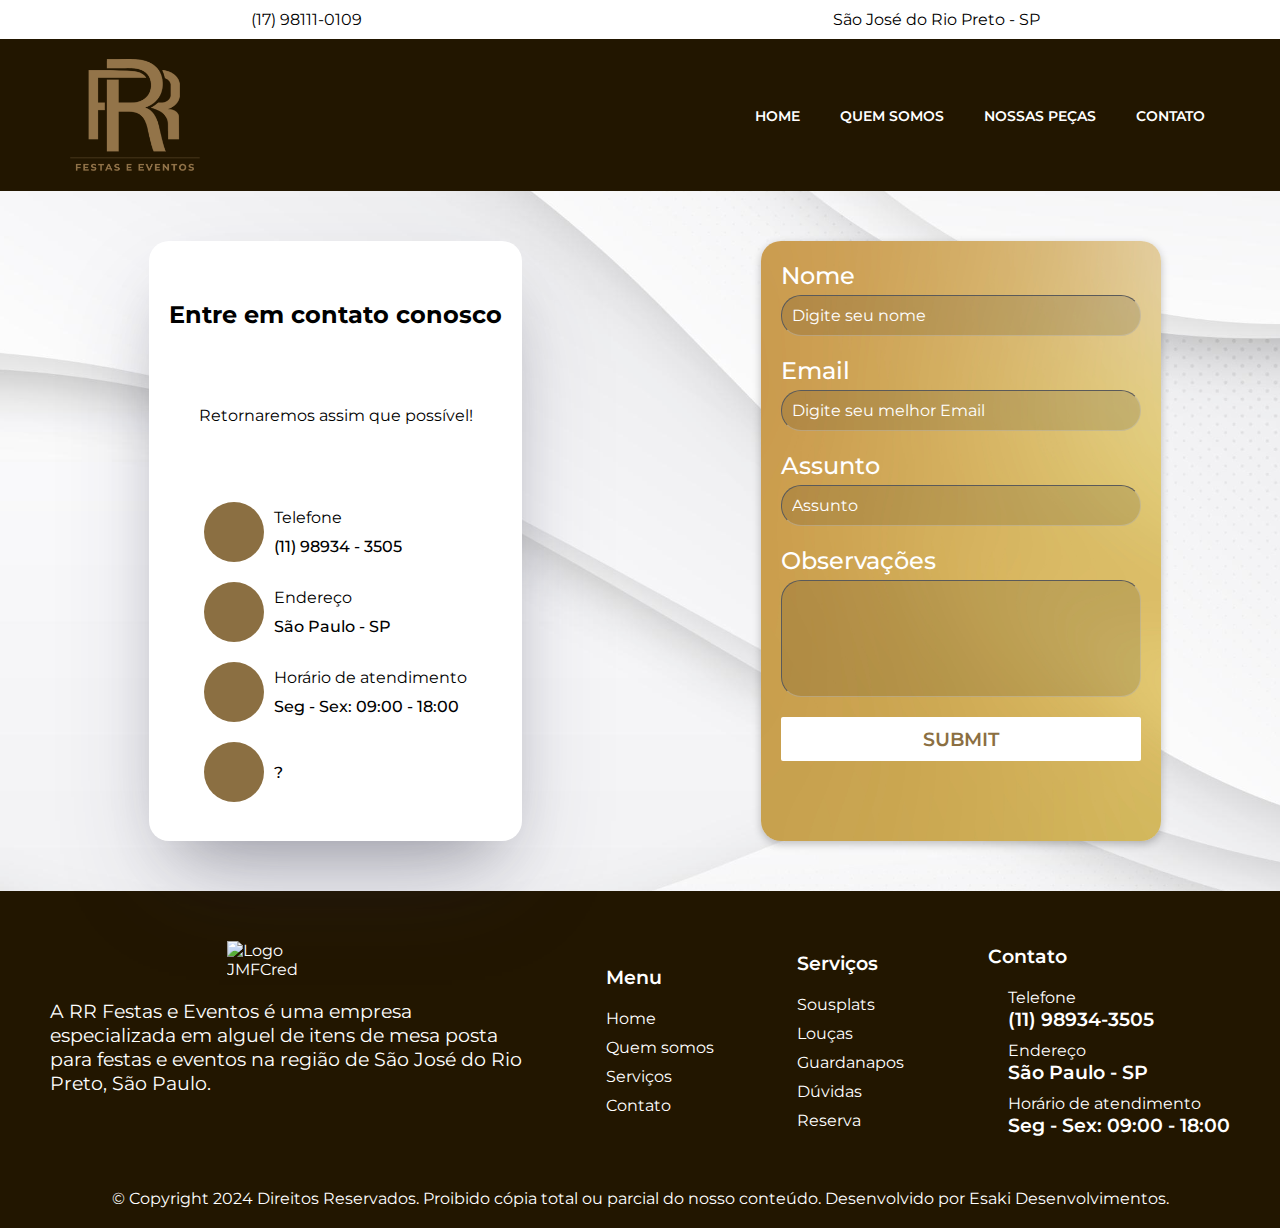
==== contato.html @ d689f4fb "primeiro cmmit" ====
<!DOCTYPE html>
<html lang="pt-br">

<head>
    <meta charset="UTF-8">
    <meta name="viewport" content="width=device-width, initial-scale=1.0">
    <link rel="stylesheet" href="https://cdnjs.cloudflare.com/ajax/libs/font-awesome/6.4.2/css/all.min.css"
        integrity="sha512-z3gLpd7yknf1YoNbCzqRKc4qyor8gaKU1qmn+CShxbuBusANI9QpRohGBreCFkKxLhei6S9CQXFEbbKuqLg0DA=="
        crossorigin="anonymous" referrerpolicy="no-referrer" />
    <link rel="preconnect" href="https://fonts.googleapis.com">
    <link rel="preconnect" href="https://fonts.gstatic.com" crossorigin>
    <link rel="shortcut icon" href="assets/favicon.png" type="image/x-icon">
    <link href="https://fonts.googleapis.com/css2?family=Montserrat:wght@300;400;500;600;700&display=swap"
        rel="stylesheet">
    <link rel="stylesheet" href="style.css">
    <title>JMFCred - Contato</title>
</head>

<body>
    <header class="header header__home">
        <div class="info">
            <div class="informacoes telefone">
                <i class="fa-solid fa-phone"></i>
                <div class="info-content">
                    <span>(17) 98111-0109</span>
                </div>
            </div>
            <div class="informacoes endereco">
                <i class="fa-solid fa-location-dot"></i>
                <div class="info-content">
                    <span>São José do Rio Preto - SP</span>
                </div>
            </div>
            <!-- <div class="informacoes horario">
                <i class="fa-solid fa-clock"></i>
                <div class=info-content>
                    <span>Seg - Sáb: 08:00 - 18:00</span>
                </div>
            </div> -->
        </div>
        <section class="header__all">
            <div class="header__all-first">
                <div class="menu">
                    <img class="banner" id="logo" src="assets/Logo rr.png" alt="Logo RR Festas e Eventos">
                    <img id="logomb" src="assets/Logo rr.png" alt="Logo RR Festas e Eventos">
                    <i id="menu-icon" class="fa-solid fa-bars"></i>
                </div>
                <div class="header__all-second">
                    <ul>
                        <li><a href="index.html">Home</a></li>
                        <li><a href="sobreNos.html">Quem somos</a></li>
                        <li><a href="servicos.html">Nossas peças</a></li>
                        <li><a href="contato.html">Contato</a></li>
                    </ul>
                </div>
            </div>

            <div class="menu__bar" id="menu__bar">
                <ul class="menu__bar-content">
                    <i class="fa-solid fa-x" id="close-btn"></i>
                    <li><a href="index.html">Home</a></li>
                    <li><a href="sobreNos.html">Quem somos</a></li>
                    <li><a href="servicos.html">Nossas peças</a></li>
                    <li><a href="contato.html">Contato</a></li>
                </ul>
            </div>
        </section>
    </header>

    <section class="section__contato">
        <div class="contato">
            <h1>Entre em contato conosco</h1>
            <p>Retornaremos assim que possível!</p>
            <div class="info">
                <div class="informacoes telefone">
                    <i class="fa-solid fa-phone"></i>
                    <div class="info-content">
                        <p>Telefone</p>
                        <span>(11) 98934 - 3505</span>
                    </div>
                </div>
                <div class="informacoes endereco">
                    <i class="fa-solid fa-location-dot"></i>
                    <div class="info-content">
                        <p>Endereço</p>
                        <span>São Paulo - SP</span>
                    </div>
                </div>
                <div class="informacoes horario">
                    <i class="fa-solid fa-clock"></i>
                    <div class="info-content">
                        <p>Horário de atendimento</p>
                        <span>Seg - Sex: 09:00 - 18:00</span>
                    </div>
                </div>
                <div class="informacoes horario">
                    <i class="fa-solid fa-envelope" style="color: #ffffff;"></i>
                    <div class="info-content">
                        <span>?</span>
                    </div>
                </div>
            </div>
        </div>
        <div class="form">
            <div class="itens">
                <label for="nome">Nome</label>
                <input id="nome" type="text" name="nome" placeholder="Digite seu nome" required>
            </div>

            <div class="itens">
                <label for="email">Email</label>
                <input id="email" type="email" name="email" placeholder="Digite seu melhor Email" required>
            </div>

            <div class="itens">
                <label for="assunto">Assunto</label>
                <input id="assunto" type="text" name="assunto" placeholder="Assunto" required>
            </div>

            <div class="itens">
                <label for="texto">Observações</label>
                <textarea name="texto" id="texto" cols="30" rows="5"></textarea>
            </div>

            <input id="enviar" class="btn-enviar" type="submit" name="enviar" placeholder="Enviar">
        </div>

    </section>

    <footer id="footer">
        <div class="footer__content">
            <div class="footer__logo">
                <img src="assets/" alt="Logo JMFCred">
                <p>A RR Festas e Eventos é uma empresa especializada em alguel de itens de mesa posta para festas e
                    eventos na região de São José do Rio Preto, São Paulo.
                    <br><br>
                    <!-- CNPJ: 23.237.606/0001-40 -->
                </p>
                <div class="icons">
                    <a target="_blank" href="?"><i class="fa-brands fa-instagram"></i></a>
                    <a target="_blank" href="?"><i class="fa-brands fa-facebook"></i></a>
                </div>
            </div>
            <div class="footer__menu footer__itens">
                <span>Menu</span>
                <ul>
                    <li><a href="index.html">Home</a></li>
                    <li><a href="sobreNos.html">Quem somos</a></li>
                    <li><a href="servicos.html">Serviços</a></li>
                    <li><a href="contato.html">Contato</a></li>
                </ul>
            </div>
            <div class="footer__servicos footer__itens">
                <span>Serviços</span>
                <ul>
                    <li><a href="simulacao.html">Sousplats</a></li>
                    <li><a href="simulacao.html">Louças</a></li>
                    <li><a href="simulacao.html">Guardanapos</a></li>
                    <li><a href="contato.html">Dúvidas</a></li>
                    <li><a href="contato.html">Reserva</a></li>
                </ul>
            </div>
            <div class="footer__contato footer__itens">
                <span>Contato</span>
                <ul>
                    <li>
                        <i class="fa-solid fa-phone"></i>
                        <div>
                            <p>Telefone</p>
                            <span>(11) 98934-3505</span>
                        </div>
                    </li>
                    <li>
                        <i class="fa-solid fa-location-dot"></i>
                        <div>
                            <p>Endereço</p>
                            <span>São Paulo - SP</span>
                        </div>
                    </li>
                    <li>
                        <i class="fa-solid fa-clock"></i>
                        <div>
                            <p>Horário de atendimento</p>
                            <span>Seg - Sex: 09:00 - 18:00</span>
                        </div>
                    </li>
                </ul>
            </div>
        </div>

        <span class="copy"> &copy; Copyright 2024 Direitos Reservados. Proibido cópia total ou parcial do nosso
            conteúdo.
            Desenvolvido por Esaki Desenvolvimentos.</span>
    </footer>

    <script src="menuBar.js"></script>
    <script src="contato.js"></script>
</body>

</html>
---- style.css ----
@import url("https://fonts.googleapis.com/css2?family=Montserrat:wght@300;400;500;600;700&display=swap");
.header {
  background-color: #221600;
  height: auto;
  position: sticky;
  top: 0;
  z-index: 999;
}
.header .info {
  padding: 10px;
  display: flex;
  justify-content: space-around;
  color: #000;
  background-color: #fff;
}
.header .info .informacoes {
  display: flex;
  align-items: center;
  gap: 10px;
  font-weight: 400;
}
.header .info .informacoes i {
  color: #8b6f42;
}
.header .header__all {
  margin: 0 auto;
  max-width: 1200px;
  height: 100%;
  display: flex;
  flex-direction: column;
  justify-content: space-between;
}
.header .header__all-first {
  margin: 20px 30px;
  display: flex;
  align-items: center;
  justify-content: space-between;
}
.header .header__all-first .menu {
  display: flex;
  align-items: center;
}
.header .header__all-first #menu-icon {
  display: none;
}
.header .header__all-first #logo {
  width: 130px;
}
.header .header__all-first #logomb {
  display: none;
}
.header .header__all-first .header__all-second {
  display: flex;
  justify-content: center;
  padding: 30px 0;
  border-radius: 20px;
}
.header .header__all-first .header__all-second ul {
  text-transform: uppercase;
  width: 100%;
  padding: 0;
  display: flex;
  list-style: none;
  justify-content: center;
  gap: 30px;
}
.header .header__all-first .header__all-second ul li {
  text-align: center;
}
.header .header__all-first .header__all-second ul li a {
  padding: 5px;
  text-decoration: none;
  color: #fff;
  font-size: 0.9rem;
  font-weight: 600;
  transition: 0.5s;
}
.header .header__all-first .header__all-second ul li a:hover {
  color: #8b6f42;
}
.header .menu__bar {
  display: none;
}

main {
  max-width: 100vw;
}
main .carousel-container {
  width: 100%;
  overflow: hidden;
  position: relative;
}
main .carousel-container-btns {
  width: 100%;
  justify-content: space-between;
  display: flex;
  position: absolute;
  z-index: 998;
  top: 50%;
  left: 0;
}
main .carousel-container-btns button {
  width: 60px;
  height: 60px;
  cursor: pointer;
  background: none;
  border: none;
}
main .carousel-container-btns button i {
  font-size: 3rem;
  color: #fff;
}
main .carousel {
  display: flex;
  transition: transform 0.3s ease;
}
main .carousel-slide {
  width: 100%;
  position: relative;
}
main .carousel-slide h2 {
  width: 60%;
  position: absolute;
  top: 25%;
  left: 120px;
  font-size: 3.5rem;
  font-weight: 600;
  color: #fff;
  z-index: 999;
}
main .carousel-slide p {
  width: 50%;
  position: absolute;
  top: 50%;
  left: 120px;
  font-size: 1.5rem;
  font-weight: 500;
  color: #fff;
  z-index: 999;
}
main .carousel-slide a {
  width: auto;
  text-align: center;
  text-decoration: none;
  text-transform: uppercase;
  padding: 10px 20px;
  border-radius: 2px;
  background-color: #8b6f42;
  color: #fff;
  font-size: 1.2rem;
  font-weight: 500;
  transition: 0.5s;
  position: absolute;
  top: 70%;
  left: 120px;
  z-index: 999;
}
main .carousel-slide a:hover {
  background-color: #fff;
  color: #8b6f42;
}
main .carousel-slide img {
  width: 100vw;
  filter: brightness(60%);
}
main .carousel-slide {
  width: 100%;
}
main .carousel-slide img {
  width: 100vw;
}
main .carousel-container-final {
  margin: 0 auto;
  height: 700px;
  width: 80%;
  overflow: hidden;
  position: relative;
}
main .carousel-container-final-btns {
  width: 100%;
  justify-content: space-between;
  display: flex;
  position: absolute;
  z-index: 998;
  top: 50%;
  left: 0;
}
main .carousel-container-final-btns button {
  width: 60px;
  height: 60px;
  cursor: pointer;
  background: none;
  border: none;
}
main .carousel-container-final-btns button i {
  font-size: 3rem;
  color: #fff;
}
main .carousel-final {
  display: flex;
  transition: transform 0.3s ease;
}
main .carousel-slide {
  width: 100%;
  position: relative;
}
main .carousel-slide h2 {
  width: 60%;
  position: absolute;
  top: 25%;
  left: 120px;
  font-size: 3.5rem;
  font-weight: 600;
  color: #fff;
  z-index: 999;
}
main .carousel-slide p {
  width: 50%;
  position: absolute;
  top: 50%;
  left: 120px;
  font-size: 1.5rem;
  font-weight: 500;
  color: #fff;
  z-index: 999;
}
main .carousel-slide a {
  width: auto;
  text-align: center;
  text-decoration: none;
  text-transform: uppercase;
  padding: 10px 20px;
  border-radius: 2px;
  background-color: #8b6f42;
  color: #fff;
  font-size: 1.2rem;
  font-weight: 500;
  transition: 0.5s;
  position: absolute;
  top: 70%;
  left: 120px;
  z-index: 999;
}
main .carousel-slide a:hover {
  background-color: #fff;
  color: #8b6f42;
}
main .carousel-slide img {
  width: 100vw;
  filter: brightness(60%);
}
main .carousel-slide {
  width: 100%;
}
main .carousel-slide img {
  width: 100vw;
}

@media (max-width: 1000px) {
  .header {
    height: 180px;
    position: relative;
  }
  .header .info {
    display: none;
    padding: 0px;
    display: flex;
    justify-content: space-around;
    color: #000;
    background-color: #fff;
  }
  .header .info .informacoes {
    display: none;
    align-items: center;
    gap: 10px;
    font-weight: 500;
  }
  .header .info .informacoes i {
    color: #8b6f42;
  }
  .header .header__all {
    padding: 1rem;
    display: flex;
    justify-content: center;
    flex-direction: column;
  }
  .header .header__all-first {
    margin: 0;
    display: flex;
    flex-direction: column;
    align-items: center;
    justify-content: space-around;
  }
  .header .header__all-first #logo {
    width: 250px;
    display: none;
  }
  .header .header__all-first #logomb {
    display: block;
    width: 120px;
  }
  .header .header__all-first .menu {
    width: 100%;
    display: flex;
    justify-content: space-evenly;
    align-items: center;
  }
  .header .header__all-first #menu-icon {
    color: #fff;
    font-size: 1.5rem;
    display: inline;
  }
  .header .header__all .header__all-second {
    display: none;
  }
  .header .header__all .header__all-second ul {
    display: none;
  }
  .header .header__all .header__all-second ul li {
    display: none;
  }
  .header .header__all .header__all-second ul li a {
    display: none;
    padding: 5px;
    border-radius: 10px;
    text-decoration: none;
    color: #fff;
    font-size: 1rem;
    font-weight: 600;
    transition: 0.5s;
  }
  .header .header__all .header__all-second ul li a:hover {
    color: #221600;
    background-color: #fff;
  }
  .header .menu__bar {
    background: linear-gradient(to bottom, #8b6f42, #221600);
    position: absolute;
    top: -500%;
    left: 0;
    display: flex;
    justify-content: center;
    align-items: center;
    width: 100%;
    height: 100vh;
    z-index: 999;
  }
  .header .menu__bar .menu__bar-content {
    list-style: none;
    display: flex;
    flex-direction: column;
    gap: 50px;
    align-items: center;
  }
  .header .menu__bar .menu__bar-content a {
    text-decoration: none;
    color: #fff;
    font-size: 1.5rem;
    font-weight: 600;
  }
  .header .menu__bar .menu__bar-content i {
    font-size: 1.5rem;
    color: #8b6f42;
  }
  main {
    max-width: 100vw;
  }
  main .carousel-container {
    width: 100%;
    margin: 30px auto;
    overflow: hidden;
  }
  main .carousel-container-btns {
    display: none;
    width: 100%;
    justify-content: space-between;
    display: flex;
    position: absolute;
    z-index: 999;
    top: 50%;
    left: 0;
  }
  main .carousel-container-btns button {
    display: none;
    width: 60px;
    height: 60px;
    cursor: pointer;
    background: none;
    border: none;
  }
  main .carousel-container-btns button i {
    font-size: 3rem;
    color: #fff;
  }
  main .carousel {
    display: flex;
    transition: transform 0.3s ease;
  }
  main .carousel-slide {
    width: 100%;
    position: relative;
  }
  main .carousel-slide #h2-banner1 {
    position: absolute;
    top: 23%;
    left: 50px;
    font-size: 2.5rem;
    font-weight: 600;
    color: #fff;
    z-index: 999;
  }
  main .carousel-slide h2 {
    position: absolute;
    top: 20%;
    left: 50px;
    font-size: 2.5rem;
    font-weight: 600;
    color: #fff;
    z-index: 999;
  }
  main .carousel-slide #p-banner1 {
    position: absolute;
    top: 48%;
    left: 50px;
    font-size: 1.2rem;
    font-weight: 500;
    color: #fff;
    z-index: 999;
  }
  main .carousel-slide p {
    position: absolute;
    top: 48%;
    left: 50px;
    font-size: 1.2rem;
    font-weight: 500;
    color: #fff;
    z-index: 999;
  }
  main .carousel-slide a {
    width: auto;
    text-align: center;
    text-decoration: none;
    text-transform: uppercase;
    padding: 10px 20px;
    border-radius: 2px;
    background-color: #8b6f42;
    color: #fff;
    font-size: 1.2rem;
    font-weight: 500;
    transition: 0.5s;
    position: absolute;
    top: 75%;
    left: 50px;
    z-index: 999;
  }
  main .carousel-slide a:hover {
    background-color: #221600;
    color: #8b6f42;
  }
  main .carousel-slide img {
    width: 100vw;
  }
  main .carousel-slide img {
    width: 100vw;
  }
}
@media (max-width: 700px) {
  .header {
    height: 180px;
    position: relative;
  }
  .header .info {
    display: none;
    padding: 0px;
    display: flex;
    justify-content: space-around;
    color: #000;
    background-color: #fff;
  }
  .header .info .informacoes {
    display: none;
    align-items: center;
    gap: 10px;
    font-weight: 500;
  }
  .header .info .informacoes i {
    color: #8b6f42;
  }
  .header .header__all {
    padding: 1rem;
    display: flex;
    justify-content: center;
    flex-direction: column;
  }
  .header .header__all-first {
    margin: 0;
    display: flex;
    flex-direction: column;
    align-items: center;
    justify-content: space-around;
  }
  .header .header__all-first #logo {
    width: 250px;
    display: none;
  }
  .header .header__all-first #logomb {
    display: block;
    width: 120px;
  }
  .header .header__all-first .menu {
    width: 100%;
    display: flex;
    justify-content: space-evenly;
    align-items: center;
  }
  .header .header__all-first #menu-icon {
    color: #fff;
    font-size: 1.5rem;
    display: inline;
  }
  .header .header__all .header__all-second {
    display: none;
  }
  .header .header__all .header__all-second ul {
    display: none;
  }
  .header .header__all .header__all-second ul li {
    display: none;
  }
  .header .header__all .header__all-second ul li a {
    display: none;
    padding: 5px;
    border-radius: 10px;
    text-decoration: none;
    color: #fff;
    font-size: 1rem;
    font-weight: 600;
    transition: 0.5s;
  }
  .header .header__all .header__all-second ul li a:hover {
    color: #221600;
    background-color: #fff;
  }
  .header .menu__bar {
    background: linear-gradient(to bottom, #8b6f42, #221600);
    position: absolute;
    top: -500%;
    left: 0;
    display: flex;
    justify-content: center;
    align-items: center;
    width: 100%;
    height: 100vh;
    z-index: 999;
  }
  .header .menu__bar .menu__bar-content {
    list-style: none;
    display: flex;
    flex-direction: column;
    gap: 50px;
    align-items: center;
  }
  .header .menu__bar .menu__bar-content a {
    text-decoration: none;
    color: #fff;
    font-size: 1.5rem;
    font-weight: 600;
  }
  .header .menu__bar .menu__bar-content i {
    font-size: 1.5rem;
    color: #8b6f42;
  }
  main {
    max-width: 100vw;
  }
  main .carousel-container {
    width: 100%;
    margin: 30px auto;
    overflow: hidden;
  }
  main .carousel-container-btns {
    display: none;
    width: 100%;
    justify-content: space-between;
    display: flex;
    position: absolute;
    z-index: 999;
    top: 50%;
    left: 0;
  }
  main .carousel-container-btns button {
    display: none;
    width: 60px;
    height: 60px;
    cursor: pointer;
    background: none;
    border: none;
  }
  main .carousel-container-btns button i {
    font-size: 3rem;
    color: #fff;
  }
  main .carousel {
    display: flex;
    transition: transform 0.3s ease;
  }
  main .carousel-slide {
    width: 100%;
    position: relative;
  }
  main .carousel-slide #h2-banner1 {
    width: 80%;
    position: absolute;
    top: 20%;
    left: 30px;
    font-size: 2rem;
    font-weight: 600;
    color: #fff;
    z-index: 999;
  }
  main .carousel-slide h2 {
    width: 80%;
    position: absolute;
    top: 15%;
    left: 30px;
    font-size: 2rem;
    font-weight: 600;
    color: #fff;
    z-index: 999;
  }
  main .carousel-slide #p-banner1 {
    width: 80%;
    position: absolute;
    top: 55%;
    left: 30px;
    font-size: 0.8rem;
    font-weight: 500;
    color: #fff;
    z-index: 999;
  }
  main .carousel-slide p {
    width: 90%;
    position: absolute;
    top: 50%;
    left: 30px;
    font-size: 0.8rem;
    font-weight: 500;
    color: #fff;
    z-index: 999;
  }
  main .carousel-slide a {
    width: 130px;
    font-size: 0.6rem;
    position: absolute;
    top: 75%;
    left: 30px;
    z-index: 999;
  }
  main .carousel-slide a:hover {
    background-color: #221600;
    color: #8b6f42;
  }
  main .carousel-slide img {
    width: 100vw;
  }
  main .carousel-slide img {
    width: 100vw;
  }
}
@media (max-width: 410px) {
  .header {
    height: 180px;
    position: relative;
  }
  .header .info {
    display: none;
    padding: 0px;
    display: flex;
    justify-content: space-around;
    color: #000;
    background-color: #fff;
  }
  .header .info .informacoes {
    display: none;
    align-items: center;
    gap: 10px;
    font-weight: 500;
  }
  .header .info .informacoes i {
    color: #8b6f42;
  }
  .header .header__all {
    padding: 1rem;
    display: flex;
    justify-content: center;
    flex-direction: column;
  }
  .header .header__all-first {
    margin: 0;
    display: flex;
    flex-direction: column;
    align-items: center;
    justify-content: space-around;
  }
  .header .header__all-first #logo {
    width: 250px;
    display: none;
  }
  .header .header__all-first #logomb {
    display: block;
    width: 120px;
  }
  .header .header__all-first .menu {
    width: 100%;
    display: flex;
    justify-content: space-evenly;
    align-items: center;
  }
  .header .header__all-first #menu-icon {
    color: #fff;
    font-size: 1.5rem;
    display: inline;
  }
  .header .header__all .header__all-second {
    display: none;
  }
  .header .header__all .header__all-second ul {
    display: none;
  }
  .header .header__all .header__all-second ul li {
    display: none;
  }
  .header .header__all .header__all-second ul li a {
    display: none;
    padding: 5px;
    border-radius: 10px;
    text-decoration: none;
    color: #fff;
    font-size: 1rem;
    font-weight: 600;
    transition: 0.5s;
  }
  .header .header__all .header__all-second ul li a:hover {
    color: #221600;
    background-color: #fff;
  }
  .header .menu__bar {
    background: linear-gradient(to bottom, #8b6f42, #221600);
    position: absolute;
    top: -500%;
    left: 0;
    display: flex;
    justify-content: center;
    align-items: center;
    width: 100%;
    height: 100vh;
    z-index: 999;
  }
  .header .menu__bar .menu__bar-content {
    list-style: none;
    display: flex;
    flex-direction: column;
    gap: 50px;
    align-items: center;
  }
  .header .menu__bar .menu__bar-content a {
    text-decoration: none;
    color: #fff;
    font-size: 1.5rem;
    font-weight: 600;
  }
  .header .menu__bar .menu__bar-content i {
    font-size: 1.5rem;
    color: #8b6f42;
  }
  main {
    max-width: 100vw;
  }
  main .carousel-container {
    width: 100%;
    margin: 30px auto;
    overflow: hidden;
  }
  main .carousel-container-btns {
    display: none;
    width: 100%;
    justify-content: space-between;
    display: flex;
    position: absolute;
    z-index: 999;
    top: 50%;
    left: 0;
  }
  main .carousel-container-btns button {
    display: none;
    width: 60px;
    height: 60px;
    cursor: pointer;
    background: none;
    border: none;
  }
  main .carousel-container-btns button i {
    font-size: 3rem;
    color: #fff;
  }
  main .carousel {
    display: flex;
    transition: transform 0.3s ease;
  }
  main .carousel-slide {
    width: 100%;
    position: relative;
  }
  main .carousel-slide #h2-banner1 {
    position: absolute;
    top: 15%;
    left: 30px;
    font-size: 1.5rem;
    font-weight: 600;
    color: #fff;
    z-index: 999;
  }
  main .carousel-slide h2 {
    position: absolute;
    top: 15%;
    left: 30px;
    font-size: 1.5rem;
    font-weight: 600;
    color: #fff;
    z-index: 999;
  }
  main .carousel-slide #p-banner1 {
    position: absolute;
    top: 50%;
    left: 30px;
    font-size: 0.7rem;
    font-weight: 500;
    color: #fff;
    z-index: 999;
  }
  main .carousel-slide p {
    position: absolute;
    top: 50%;
    left: 30px;
    font-size: 0.7rem;
    font-weight: 500;
    color: #fff;
    z-index: 999;
  }
  main .carousel-slide a {
    width: 100px;
    font-size: 0.6rem;
    position: absolute;
    top: 75%;
    left: 30px;
    z-index: 999;
  }
  main .carousel-slide a:hover {
    background-color: #221600;
    color: #8b6f42;
  }
  main .carousel-slide img {
    width: 100vw;
  }
  main .carousel-slide img {
    width: 100vw;
  }
}
.first__section {
  margin: 50px auto;
  display: flex;
  flex-direction: column;
  align-items: center;
}
.first__section h3 {
  font-size: 1rem;
  text-transform: uppercase;
  color: #221600;
}
.first__section h2 {
  margin: 20px auto;
  letter-spacing: 2px;
  font-size: 2rem;
}
.first__section .first__section-container {
  margin: 40px auto;
  padding: 0px 50px;
  display: flex;
  justify-content: center;
  max-width: 1200px;
  gap: 20px;
}
.first__section .first__section-container .content {
  overflow: hidden;
  position: relative;
  cursor: pointer;
  display: flex;
  flex-direction: column;
  align-items: center;
  width: 30%;
  min-height: 300px;
  border-radius: 2px;
  transition: 0.5s;
  background-color: #fff;
  box-shadow: rgba(0, 0, 0, 0.24) 0px 3px 8px;
}
.first__section .first__section-container .content .produto {
  pointer-events: all;
  position: relative;
  top: -45%;
  pointer-events: all;
  height: 300px;
  padding: 0px 20px;
  display: flex;
  flex-direction: column;
  align-items: center;
  justify-content: center;
  gap: 30px;
  background-color: #fff;
  transition: 0.5s;
}
.first__section .first__section-container .content .produto .produto-btn {
  margin-bottom: 40px;
  width: 200px;
  text-align: center;
  text-decoration: none;
  text-transform: uppercase;
  padding: 10px 20px;
  border-radius: 2px;
  background-color: #221600;
  color: #fff;
  font-size: 1.2rem;
  font-weight: 500;
  transition: 0.5s;
  font-size: 1rem;
}
.first__section .first__section-container .content .produto .produto-btn:hover {
  background-color: #8b6f42;
}
.first__section .first__section-container .content .produto i {
  color: #221600;
  font-size: 3rem;
}
.first__section .first__section-container .content .produto span {
  font-size: 1.5rem;
  color: #221600;
  font-weight: 600;
}
.first__section .first__section-container .content .produto p {
  line-height: 25px;
  text-align: center;
  font-size: 1rem;
  color: #a7a7a7;
  font-weight: 400;
}

@media (max-width: 910px) {
  .first__section {
    margin: 50px auto;
    display: flex;
    flex-direction: column;
    align-items: center;
  }
  .first__section h3 {
    font-size: 1rem;
    text-transform: uppercase;
    color: #221600;
  }
  .first__section h2 {
    margin: 20px auto;
    letter-spacing: 2px;
    font-size: 1.5rem;
    text-align: center;
  }
  .first__section .first__section-container {
    margin: 0px auto;
    padding: 50px 50px;
    display: flex;
    flex-wrap: wrap;
    gap: 30px;
    justify-content: space-between;
    max-width: 100%;
  }
  .first__section .first__section-container .content {
    cursor: pointer;
    display: flex;
    gap: 20px;
    align-items: center;
    width: 100%;
    height: auto;
    padding: 10px 20px;
    border-radius: 10px;
    transition: 1s;
    background-color: #fff;
    box-shadow: rgba(0, 0, 0, 0.24) 0px 3px 8px;
  }
  .first__section .first__section-container .content i {
    color: #8b6f42;
    font-size: 1.4rem;
  }
  .first__section .first__section-container .content .produto {
    display: flex;
    flex-direction: column;
    gap: 40px;
  }
  .first__section .first__section-container .content .produto span {
    text-align: center;
    color: #221600;
    font-weight: 600;
  }
  .first__section .first__section-container .content .produto p {
    font-size: 0.9rem;
    color: #a7a7a7;
    font-weight: 400;
  }
  .first__section .first__section-container .content:hover {
    transform: none;
  }
}
@media (max-width: 700px) {
  .first__section {
    margin: 50px auto;
    display: flex;
    flex-direction: column;
    align-items: center;
  }
  .first__section h3 {
    font-size: 1rem;
    text-transform: uppercase;
    color: #221600;
  }
  .first__section h2 {
    margin: 20px auto;
    letter-spacing: 2px;
    font-size: 1.5rem;
    text-align: center;
  }
  .first__section .first__section-container {
    margin: 0px auto;
    padding: 50px 50px;
    display: flex;
    flex-wrap: wrap;
    gap: 30px;
    justify-content: space-between;
    max-width: 100%;
  }
  .first__section .first__section-container .content {
    cursor: pointer;
    display: flex;
    gap: 20px;
    align-items: center;
    width: 100%;
    height: auto;
    padding: 10px 20px;
    border-radius: 10px;
    transition: 1s;
    background-color: #fff;
    box-shadow: rgba(0, 0, 0, 0.24) 0px 3px 8px;
  }
  .first__section .first__section-container .content i {
    color: #8b6f42;
    font-size: 1.4rem;
  }
  .first__section .first__section-container .content .produto {
    display: flex;
    flex-direction: column;
    gap: 35px;
  }
  .first__section .first__section-container .content .produto span {
    text-align: center;
    color: #221600;
    font-weight: 600;
  }
  .first__section .first__section-container .content .produto p {
    font-size: 0.9rem;
    color: #a7a7a7;
    font-weight: 400;
  }
  .first__section .first__section-container .content:hover {
    transform: none;
  }
}
.second__section {
  max-width: 1200px;
  padding: 0 50px;
  margin: 50px auto;
  display: flex;
  flex-direction: row-reverse;
  justify-content: center;
  align-items: center;
  gap: 20px;
}
.second__section-imagem {
  width: 50%;
  height: 100%;
}
.second__section-conteudo {
  width: 40%;
  display: flex;
  flex-direction: column;
  justify-content: center;
  gap: 30px;
}
.second__section-conteudo h3 {
  font-size: 1rem;
  text-transform: uppercase;
  color: #221600;
}
.second__section-conteudo h2 {
  font-size: 2rem;
  color: #000;
  font-weight: 800;
}
.second__section-conteudo p {
  font-size: 1rem;
  font-weight: 400;
  color: #a7a7a7;
}
.second__section-conteudo ul {
  list-style: none;
  display: flex;
  flex-direction: column;
  gap: 20px;
}
.second__section-conteudo ul li {
  display: flex;
  gap: 10px;
  align-items: center;
}
.second__section-conteudo ul li i {
  color: #221600;
}
.second__section-conteudo ul li p {
  font-size: 1rem;
  color: #000;
}
.second__section-conteudo a {
  width: 200px;
  text-align: center;
  text-decoration: none;
  text-transform: uppercase;
  padding: 10px 20px;
  border-radius: 2px;
  background-color: #221600;
  color: #fff;
  font-size: 1.2rem;
  font-weight: 500;
  transition: 0.5s;
  z-index: 998;
}
.second__section-conteudo a:hover {
  background-color: #8b6f42;
  color: #fff;
}

@media (max-width: 768px) {
  .second__section {
    max-width: 100%;
    margin: 50px auto;
    display: flex;
    flex-direction: column-reverse;
    align-items: center;
    gap: 20px;
  }
  .second__section-imagem {
    display: none;
  }
  .second__section-conteudo {
    width: 90%;
    display: flex;
    flex-direction: column;
    justify-content: center;
    align-items: center;
    gap: 30px;
  }
  .second__section-conteudo h2 {
    font-size: 1.5rem;
    font-weight: 600;
    color: #221600;
    color: #000;
  }
  .second__section-conteudo p {
    font-size: 1rem;
    font-weight: 400;
    color: #a7a7a7;
  }
  .second__section-conteudo ul {
    list-style: none;
    display: flex;
    flex-direction: column;
    gap: 20px;
  }
  .second__section-conteudo ul li {
    display: flex;
    gap: 10px;
    align-items: center;
  }
  .second__section-conteudo ul li i {
    color: #221600;
  }
  .second__section-conteudo ul li p {
    font-size: 1rem;
    color: #000;
  }
  .second__section-conteudo a {
    width: 200px;
    text-align: center;
    text-decoration: none;
    text-transform: uppercase;
    padding: 10px 20px;
    border-radius: 10px;
    background-color: #221600;
    color: #fff;
    font-size: 0.8rem;
    font-weight: 500;
    transition: 0.5s;
    z-index: 999;
  }
  .second__section-conteudo a:hover {
    background-color: #221600;
    color: #221600;
  }
}
.third__section {
  width: 100%;
  height: 400px;
  position: relative;
  margin: 50px auto;
  padding: 50px 20px;
  background-color: #fff;
  display: flex;
  justify-content: space-between;
  overflow: hidden;
  box-shadow: rgba(0, 0, 0, 0.25) 0px 14px 28px, rgba(0, 0, 0, 0.22) 0px 10px 10px;
}
.third__section .buttons {
  position: absolute;
  top: 0;
  left: 0;
  display: flex;
  width: 100%;
  justify-content: space-between;
  align-items: center;
  height: 100%;
  z-index: 998;
}
.third__section .buttons button {
  height: 50px;
  background: none;
  border: none;
  z-index: 999;
}
.third__section .buttons button i {
  margin: 10px;
  width: 30px;
  font-size: 2rem;
  cursor: pointer;
}
.third__section .third__section-container {
  width: 100%;
  padding: 30px;
  display: flex;
  flex-direction: row;
  align-items: center;
}
.third__section .third__section-container .scroll-container {
  padding: 0 30px;
  width: 100%;
  position: absolute;
  z-index: 1;
  left: 20px;
  display: flex;
  gap: 50px;
  align-items: center;
  transition: 0.5s;
}
.third__section .third__section-container .scroll-container img {
  width: 200px;
}

@media (max-width: 870px) {
  .third__section {
    width: 100%;
    height: 400px;
    margin: 50px auto;
    padding: 50px 0px;
    overflow: hidden;
    background-color: #fff;
    box-shadow: rgba(0, 0, 0, 0.25) 0px 14px 28px, rgba(0, 0, 0, 0.22) 0px 10px 10px;
  }
  .third__section .buttons {
    display: none;
  }
  .third__section .third__section-container {
    width: 100%;
    display: flex;
    flex-direction: row;
    justify-content: space-between;
    gap: 50px;
    align-items: center;
  }
  .third__section .third__section-container .scroll-container {
    padding: 0 30px;
    display: flex;
    gap: 50px;
    align-items: center;
    justify-content: space-between;
    overflow-x: auto;
  }
  .third__section .third__section-container .scroll-container img {
    width: 200px;
  }
}
.fourth__section {
  max-width: 1200px;
  margin: 50px auto;
  padding: 50px 50px;
  display: flex;
  align-items: flex-end;
  justify-content: space-between;
}
.fourth__section-content {
  display: flex;
  flex-direction: column;
  width: 45%;
  gap: 50px;
}
.fourth__section-content h2 {
  font-size: 2rem;
  color: #000;
  font-weight: 800;
}
.fourth__section-content-itens {
  display: flex;
  align-items: center;
}
.fourth__section-content-itens i {
  padding: 20px;
  background-color: #8b6f42;
  box-shadow: rgba(0, 0, 0, 0.24) 0px 3px 8px;
  border-radius: 20px;
  font-size: 2rem;
  color: #fff;
  margin-right: 20px;
  transition: 0.2s;
}
.fourth__section-content-itens i:hover {
  background-color: #fff;
  color: #8b6f42;
}
.fourth__section-content-itens .itens-content {
  display: flex;
  flex-direction: column;
  gap: 10px;
}
.fourth__section-content-itens .itens-content h3 {
  color: #000;
  font-size: 1.5rem;
  font-weight: 600;
}
.fourth__section-content-itens .itens-content p {
  font-size: 1.2rem;
  color: #a7a7a7;
  font-weight: 400;
}
.fourth__section-image {
  width: 50%;
}

@media (max-width: 768px) {
  .fourth__section {
    max-width: 100%;
    margin: 50px auto;
    padding: 50px 50px;
    display: flex;
    flex-direction: column;
    align-items: center;
    justify-content: space-between;
    gap: 50px;
  }
  .fourth__section-content {
    display: flex;
    flex-direction: column;
    width: 100%;
    gap: 50px;
  }
  .fourth__section-content h2 {
    font-size: 1.8rem;
    color: #000;
    font-weight: 800;
  }
  .fourth__section-content-itens {
    display: flex;
    flex-direction: column;
    gap: 20px;
    align-items: center;
  }
  .fourth__section-content-itens i {
    padding: 20px;
    background-color: #fff;
    box-shadow: rgba(0, 0, 0, 0.24) 0px 3px 8px;
    border-radius: 20px;
    font-size: 2rem;
    color: #8b6f42;
    margin-right: 20px;
    transition: 0.5s;
  }
  .fourth__section-content-itens i:hover {
    background-color: #8b6f42;
    color: #fff;
  }
  .fourth__section-content-itens .itens-content {
    display: flex;
    flex-direction: column;
    gap: 10px;
  }
  .fourth__section-content-itens .itens-content h3 {
    color: #000;
    font-size: 1.5rem;
  }
  .fourth__section-content-itens .itens-content p {
    font-size: 1.2rem;
    color: #a7a7a7;
    font-weight: 400;
  }
  .fourth__section-image {
    display: none;
    width: 40%;
  }
}
.fifth__section {
  width: 100%;
  margin: 0px auto;
  margin-top: 50px;
  padding: 50px 50px;
  display: flex;
  align-items: center;
  justify-content: space-between;
  background-color: #8b6f42;
}
.fifth__section-all {
  margin: 0 auto;
  max-width: 1200px;
  display: flex;
  justify-content: space-between;
  align-items: center;
}
.fifth__section-all-content {
  width: 60%;
  display: flex;
  flex-direction: column;
  gap: 20px;
}
.fifth__section-all-content h2 {
  font-size: 2rem;
  color: #fff;
  font-weight: 800;
}
.fifth__section-all-content p {
  font-size: 1.2rem;
  color: #fff;
  font-weight: 400;
}
.fifth__section-all-link {
  display: flex;
  justify-content: center;
  width: 40%;
}
.fifth__section-all-link a {
  width: 300px;
  text-align: center;
  text-decoration: none;
  text-transform: uppercase;
  padding: 10px 20px;
  border-radius: 10px;
  background-color: #221600;
  color: #fff;
  font-size: 1.2rem;
  font-weight: 500;
  transition: 0.5s;
  z-index: 998;
}
.fifth__section-all-link a:hover {
  background-color: #fff;
  color: #221600;
}

@media (max-width: 768px) {
  .fifth__section {
    max-width: 100%;
    margin: 10px auto;
    margin-top: 50px;
    padding: 50px 50px;
    display: flex;
    align-items: center;
    justify-content: space-between;
    background-color: #8b6f42;
  }
  .fifth__section-all {
    margin: 0 auto;
    max-width: 100%;
    display: flex;
    flex-direction: column;
    justify-content: space-between;
    gap: 20px;
    align-items: center;
  }
  .fifth__section-all-content {
    width: 100%;
    display: flex;
    flex-direction: column;
    gap: 20px;
  }
  .fifth__section-all-content h2 {
    font-size: 1.5rem;
    font-weight: 600;
    color: #221600;
    color: #fff;
  }
  .fifth__section-all-content p {
    font-size: 1.2rem;
    color: #fff;
    font-weight: 400;
  }
  .fifth__section-all-link {
    display: flex;
    justify-content: center;
    width: 50%;
  }
  .fifth__section-all-link a {
    width: 300px;
    text-align: center;
    text-decoration: none;
    text-transform: uppercase;
    padding: 10px 20px;
    border-radius: 10px;
    background-color: #221600;
    color: #fff;
    font-size: 0.8rem;
    font-weight: 500;
    transition: 0.5s;
  }
  .fifth__section-all-link a:hover {
    background-color: #fff;
    color: #8b6f42;
  }
}
#footer {
  width: 100%;
  padding-bottom: 20px;
  display: flex;
  flex-direction: column;
  justify-content: center;
  align-items: center;
  background-color: #221600;
  color: #fff;
}
#footer .footer__content {
  max-width: 1400px;
  padding: 50px 50px;
  gap: 20px;
  margin: 0 auto;
  display: flex;
  align-items: center;
  justify-content: space-between;
}
#footer .footer__content .footer__logo {
  width: 40%;
  display: flex;
  flex-direction: column;
  align-items: center;
}
#footer .footer__content .footer__logo img {
  width: 25%;
  margin-bottom: 20px;
}
#footer .footer__content .footer__logo p {
  margin-bottom: 20px;
  font-size: 1.2rem;
  color: #fff;
  font-weight: 400;
}
#footer .footer__content .footer__logo .icons {
  display: flex;
  align-items: center;
  gap: 20px;
}
#footer .footer__content .footer__logo .icons a {
  color: #8b6f42;
  text-decoration: none;
}
#footer .footer__content .footer__logo .icons a:hover {
  color: #fff;
}
#footer .footer__content .footer__logo .icons a i {
  font-size: 1.5rem;
  color: #8b6f42;
  transition: 0.5s;
}
#footer .footer__content .footer__itens {
  display: flex;
  flex-direction: column;
}
#footer .footer__content .footer__itens span {
  color: #fff;
  font-weight: 600;
  font-size: 1.2rem;
  margin-bottom: 20px;
}
#footer .footer__content .footer__itens ul {
  list-style: none;
  display: flex;
  flex-direction: column;
  gap: 10px;
}
#footer .footer__content .footer__itens ul li a {
  text-decoration: none;
  color: #fff;
  transition: 0.5s;
}
#footer .footer__content .footer__itens ul li a:hover {
  color: #8b6f42;
}
#footer .footer__content .footer__contato ul li {
  display: flex;
  align-items: center;
  gap: 20px;
}
#footer .footer__content .footer__contato ul li i {
  color: #8b6f42;
  font-size: 1.4rem;
  color: #fff;
}
#footer .copy {
  text-align: center;
}

@media (max-width: 768px) {
  #footer {
    width: 100%;
    padding-bottom: 20px;
    display: flex;
    flex-direction: column;
    justify-content: center;
    align-items: center;
    background-color: #221600;
    color: #fff;
  }
  #footer .footer__content {
    max-width: 100%;
    padding: 50px 50px;
    gap: 40px;
    margin: 0 auto;
    display: flex;
    flex-direction: column;
    align-items: flex-start;
    justify-content: space-between;
  }
  #footer .footer__content .footer__logo {
    width: 100%;
  }
  #footer .footer__content .footer__logo img {
    width: 50%;
    margin-bottom: 20px;
  }
  #footer .footer__content .footer__logo p {
    margin-bottom: 20px;
    font-size: 0.8rem;
    font-weight: 400;
    color: #fff;
  }
  #footer .footer__content .footer__logo .icons {
    display: flex;
    align-items: center;
  }
  #footer .footer__content .footer__logo .icons a {
    color: #8b6f42;
    text-decoration: none;
  }
  #footer .footer__content .footer__logo .icons a:hover {
    color: #fff;
  }
  #footer .footer__content .footer__logo .icons a i {
    font-size: 1.5rem;
    margin: 0 10px;
    color: #8b6f42;
    transition: 0.5s;
  }
  #footer .footer__content .footer__itens {
    display: flex;
    flex-direction: column;
  }
  #footer .footer__content .footer__itens span {
    color: #fff;
    font-weight: 600;
    font-size: 1.2rem;
    margin-bottom: 10px;
  }
  #footer .footer__content .footer__itens ul {
    list-style: none;
    display: flex;
    flex-direction: column;
    gap: 10px;
  }
  #footer .footer__content .footer__itens ul li a {
    text-decoration: none;
    color: #fff;
    transition: 0.5s;
  }
  #footer .footer__content .footer__itens ul li a:hover {
    color: #8b6f42;
  }
  #footer .footer__content .footer__contato ul li {
    display: flex;
    align-items: center;
    gap: 20px;
  }
  #footer .footer__content .footer__contato ul li i {
    color: #8b6f42;
    font-size: 1.4rem;
    color: #fff;
  }
  #footer .copy {
    width: 90%;
    font-size: 0.8rem;
    text-align: center;
  }
}
.first__section-sobrenos {
  max-width: 1200px;
  margin: 50px auto;
  display: flex;
  align-items: center;
  justify-content: space-between;
  gap: 50px;
}
.first__section-sobrenos #first__section-img {
  width: 20%;
}
.first__section-sobrenos .first__section-content {
  padding: 0 20px;
  display: flex;
  flex-direction: column;
  gap: 20px;
}
.first__section-sobrenos .first__section-content h1 {
  font-size: 1.5rem;
  color: #221600;
  font-weight: 800;
}
.first__section-sobrenos .first__section-content p {
  font-size: 1.2rem;
  color: #fff;
  font-weight: 400;
  color: #000;
}

.second__section {
  display: flex;
  justify-content: space-between;
  padding: 50px 0;
  width: 100%;
}
.second__section .second-content {
  padding: 0 20px;
  display: flex;
  flex-direction: column;
  gap: 20px;
}
.second__section .second-content span {
  color: #221600;
  font-weight: 600;
}
.second__section .second-content p {
  font-size: 1.2rem;
  color: #fff;
  font-weight: 400;
  color: #000;
}

@media (max-width: 768px) {
  .first__section-sobrenos {
    max-width: 1200px;
    margin: 50px auto;
    display: flex;
    flex-direction: column;
    align-items: center;
    justify-content: space-between;
  }
  .first__section-sobrenos #first__section-img {
    width: 70%;
  }
  .first__section-sobrenos-content {
    width: 100%;
    display: flex;
    flex-direction: column;
    gap: 100px;
  }
  .first__section-sobrenos-content h1 {
    font-size: 2rem;
    color: #221600;
    font-weight: 800;
  }
  .first__section-sobrenos-content p {
    font-size: 1.2rem;
    color: #fff;
    font-weight: 400;
    color: #221600;
  }
}
#main-servicos {
  display: flex;
  flex-direction: column;
  align-items: center;
}
#main-servicos h1 {
  margin: 20px auto;
  border-bottom: 5px solid #8b6f42;
}
#main-servicos .servicos {
  margin: 0px auto;
  max-width: 1400px;
  display: flex;
  justify-content: center;
  flex-wrap: wrap;
}
#main-servicos .servicos .servico {
  margin: 20px;
  padding: 20px;
  width: 300px;
  height: 420px;
  display: flex;
  justify-content: start;
  gap: 20px;
  flex-direction: column;
  align-items: left;
  transition: 0.5s;
  cursor: pointer;
  border-radius: 10px;
  background-color: #fff;
  box-shadow: rgba(50, 50, 93, 0.25) 0px 13px 27px -5px, rgba(0, 0, 0, 0.3) 0px 8px 16px -8px;
}
#main-servicos .servicos .servico img {
  width: 100%;
}
#main-servicos .servicos .servico h2 {
  font-size: 1.2rem;
  color: #000;
  text-align: left;
}
#main-servicos .servicos .servico p {
  font-size: 1rem;
  color: #a7a7a7;
  text-align: left;
}
#main-servicos .servicos .servico:hover {
  transform: scale(1.1);
}

@media (max-width: 768px) {
  .servicos {
    margin: 30px auto;
    max-width: 1400px;
    display: flex;
    justify-content: center;
    flex-wrap: wrap;
    gap: 30px;
  }
  .servicos .servico {
    margin: 10px;
    padding: 20px;
    width: 300px;
    height: 400px;
    display: flex;
    justify-content: start;
    gap: 10px;
    flex-direction: column;
    align-items: center;
    border-radius: 10px;
    background-color: #fff;
    box-shadow: rgba(50, 50, 93, 0.25) 0px 13px 27px -5px, rgba(0, 0, 0, 0.3) 0px 8px 16px -8px;
    transition: 0.5s;
    cursor: pointer;
  }
  .servicos .servico h2 {
    font-size: 1.5rem;
    color: #8b6f42;
    text-align: center;
  }
  .servicos .servico p {
    font-size: 1rem;
    color: #a7a7a7;
    text-align: center;
  }
  .servicos .servico:hover {
    transform: scale(1.1);
  }
}
.main__simulacao {
  padding-bottom: 100px;
}
.main__simulacao .form {
  max-width: 500px;
  margin: 50px auto;
  display: flex;
  flex-direction: column;
  background: url(assets/gold.jpg);
  background-size: cover;
  box-shadow: rgba(0, 0, 0, 0.24) 0px 3px 8px;
  padding: 40px;
  border-radius: 20px;
  gap: 20px;
}
.main__simulacao .form .itens {
  display: flex;
  flex-direction: column;
  gap: 5px;
}
.main__simulacao .form .itens button {
  border-radius: 20px;
  padding: 10px;
  background: rgba(0, 0, 0, 0.12);
  border-bottom: 1px solid rgba(200, 200, 200, 0.4);
  border-right: 1px solid rgba(200, 200, 200, 0.4);
  border-top: 1px solid #5a5a5a;
  border-left: 1px solid #5a5a5a;
  color: #fff;
  font-weight: 500;
  font-size: 1rem;
  cursor: pointer;
}
.main__simulacao .form .itens label {
  font-size: 1.5rem;
  font-weight: 500;
  color: #fff;
}
.main__simulacao .form .itens input {
  border-radius: 20px;
  padding: 10px;
  background: rgba(0, 0, 0, 0.12);
  border-bottom: 1px solid rgba(200, 200, 200, 0.4);
  border-right: 1px solid rgba(200, 200, 200, 0.4);
  border-top: 1px solid #5a5a5a;
  border-left: 1px solid #5a5a5a;
  color: #fff;
  font-size: 1rem;
  font-weight: 400;
}
.main__simulacao .form .itens input::-moz-placeholder {
  color: #fff;
}
.main__simulacao .form .itens input::placeholder {
  color: #fff;
}
.main__simulacao .form .itens textarea {
  resize: none;
  border-radius: 20px;
  padding: 10px;
  background: rgba(0, 0, 0, 0.12);
  border-bottom: 1px solid rgba(200, 200, 200, 0.4);
  border-right: 1px solid rgba(200, 200, 200, 0.4);
  border-top: 1px solid #5a5a5a;
  border-left: 1px solid #5a5a5a;
  color: #221600;
  font-size: 1rem;
  font-weight: 400;
}
.main__simulacao .form .servicos {
  display: none;
  flex-direction: column;
  width: 100%;
  background-color: #fff;
  border-radius: 20px;
  padding: 10px;
}
.main__simulacao .form .servicos button {
  padding: 5px;
  background-color: #fff;
  border: 0;
  font-size: 1rem;
  font-weight: 500;
  cursor: pointer;
}
.main__simulacao .form .servicos button:hover {
  background-color: #8b6f42;
  color: #fff;
}
.main__simulacao .form .btn-enviar {
  width: 100%;
  text-align: center;
  text-decoration: none;
  text-transform: uppercase;
  padding: 10px 20px;
  border-radius: 2px;
  background-color: #fff;
  color: #8b6f42;
  font-size: 1.2rem;
  font-weight: 500;
  transition: 0.5s;
  font-weight: 600;
  cursor: pointer;
  border: 0;
}
.main__simulacao .form .btn-enviar:hover {
  background-color: #221600;
  color: #fff;
}

@media (max-width: 768px) {
  .main__simulacao {
    background-image: url(assets/pattern.png);
    background-size: cover;
    padding-bottom: 100px;
  }
  .main__simulacao .form {
    max-width: 80%;
    margin: 50px auto;
    display: flex;
    flex-direction: column;
    background: url(assets/gold.jpg);
    padding: 40px;
    border-radius: 20px;
    gap: 20px;
  }
  .main__simulacao .form .itens {
    display: flex;
    flex-direction: column;
    gap: 5px;
  }
  .main__simulacao .form .itens button {
    border-radius: 20px;
    padding: 10px;
    background: rgba(0, 0, 0, 0.12);
    border-bottom: 1px solid rgba(200, 200, 200, 0.4);
    border-right: 1px solid rgba(200, 200, 200, 0.4);
    border-top: 1px solid #5a5a5a;
    border-left: 1px solid #5a5a5a;
    color: #fff;
    font-weight: 500;
    font-size: 1rem;
    cursor: pointer;
  }
  .main__simulacao .form .itens label {
    font-size: 1rem;
    font-weight: 500;
    color: #fff;
  }
  .main__simulacao .form .itens input {
    border-radius: 20px;
    padding: 10px;
    background: rgba(0, 0, 0, 0.12);
    border-bottom: 1px solid rgba(200, 200, 200, 0.4);
    border-right: 1px solid rgba(200, 200, 200, 0.4);
    border-top: 1px solid #5a5a5a;
    border-left: 1px solid #5a5a5a;
    color: #fff;
    font-size: 0.8rem;
    font-weight: 400;
  }
  .main__simulacao .form .itens input::-moz-placeholder {
    color: #fff;
  }
  .main__simulacao .form .itens input::placeholder {
    color: #fff;
  }
  .main__simulacao .form .itens textarea {
    resize: none;
    height: 100px;
    border-radius: 20px;
    padding: 10px;
    background: rgba(0, 0, 0, 0.12);
    border-bottom: 1px solid rgba(200, 200, 200, 0.4);
    border-right: 1px solid rgba(200, 200, 200, 0.4);
    border-top: 1px solid #5a5a5a;
    border-left: 1px solid #5a5a5a;
    color: #fff;
    font-size: 0.8rem;
    font-weight: 400;
  }
  .main__simulacao .form .servicos {
    display: none;
    flex-direction: column;
    width: 100%;
    background-color: #fff;
    border-radius: 20px;
    padding: 10px;
  }
  .main__simulacao .form .servicos button {
    padding: 5px;
    background-color: #fff;
    border: 0;
    font-size: 1rem;
    font-weight: 500;
    cursor: pointer;
  }
  .main__simulacao .form .servicos button:hover {
    background-color: #8b6f42;
    color: #fff;
  }
  .main__simulacao .form .btn-enviar {
    width: 100%;
    text-align: center;
    text-decoration: none;
    text-transform: uppercase;
    padding: 10px 20px;
    border-radius: 2px;
    background-color: #fff;
    color: #8b6f42;
    font-size: 1.2rem;
    font-weight: 500;
    transition: 0.5s;
    font-weight: 600;
    cursor: pointer;
    border: 0;
  }
  .main__simulacao .form .btn-enviar:hover {
    background-color: #221600;
    color: #fff;
  }
}
.section__contato {
  display: flex;
  flex-wrap: wrap;
  max-width: 1200px;
  margin: 50px auto;
  gap: 50px;
  justify-content: space-around;
  align-items: center;
}
.section__contato .contato {
  margin: 0 50px;
  max-width: 400px;
  padding: 20px;
  height: 600px;
  display: flex;
  flex-direction: column;
  align-items: center;
  justify-content: space-around;
  border-radius: 20px;
  background-color: #fff;
  box-shadow: rgba(255, 255, 255, 0.1) 0px 1px 1px 0px inset, rgba(50, 50, 93, 0.25) 0px 50px 100px -20px, rgba(0, 0, 0, 0.3) 0px 30px 60px -30px;
}
.section__contato .contato h1 {
  font-size: 1.5rem;
  text-align: center;
}
.section__contato .contato .info {
  height: 50%;
  display: flex;
  flex-direction: column;
  justify-content: space-around;
  gap: 20px;
  align-items: flex-start;
}
.section__contato .contato .info .informacoes {
  display: flex;
  align-items: center;
  gap: 10px;
}
.section__contato .contato .info i {
  width: 60px;
  height: 60px;
  text-align: center;
  font-size: 1.2rem;
  color: #fff;
  background-color: #8b6f42;
  border-radius: 50%;
  padding: 20px;
}
.section__contato .contato .info p {
  margin-bottom: 10px;
  font-weight: 400;
}
.section__contato .contato .info span {
  font-weight: 500;
}
.section__contato .form {
  margin: 0 20px;
  width: 400px;
  height: 600px;
  display: flex;
  flex-direction: column;
  background: url(assets/gold.jpg);
  background-size: cover;
  box-shadow: rgba(0, 0, 0, 0.24) 0px 3px 8px;
  padding: 20px;
  border-radius: 20px;
  gap: 20px;
}
.section__contato .form .itens {
  display: flex;
  flex-direction: column;
  gap: 5px;
}
.section__contato .form .itens button {
  border-radius: 20px;
  padding: 10px;
  background: rgba(0, 0, 0, 0.12);
  border-bottom: 1px solid rgba(200, 200, 200, 0.4);
  border-right: 1px solid rgba(200, 200, 200, 0.4);
  border-top: 1px solid #5a5a5a;
  border-left: 1px solid #5a5a5a;
  color: #fff;
  font-weight: 500;
  font-size: 1rem;
  cursor: pointer;
}
.section__contato .form .itens label {
  font-size: 1.5rem;
  font-weight: 500;
  color: #fff;
}
.section__contato .form .itens input {
  border-radius: 20px;
  padding: 10px;
  background: rgba(0, 0, 0, 0.12);
  border-bottom: 1px solid rgba(200, 200, 200, 0.4);
  border-right: 1px solid rgba(200, 200, 200, 0.4);
  border-top: 1px solid #5a5a5a;
  border-left: 1px solid #5a5a5a;
  color: #fff;
  font-size: 1rem;
  font-weight: 400;
}
.section__contato .form .itens input::-moz-placeholder {
  color: #fff;
}
.section__contato .form .itens input::placeholder {
  color: #fff;
}
.section__contato .form .itens textarea {
  resize: none;
  border-radius: 20px;
  padding: 10px;
  background: rgba(0, 0, 0, 0.12);
  border-bottom: 1px solid rgba(200, 200, 200, 0.4);
  border-right: 1px solid rgba(200, 200, 200, 0.4);
  border-top: 1px solid #5a5a5a;
  border-left: 1px solid #5a5a5a;
  color: #221600;
  font-size: 1rem;
  font-weight: 400;
}
.section__contato .form .servicos {
  display: none;
  flex-direction: column;
  width: 100%;
  background-color: #fff;
  border-radius: 20px;
  padding: 10px;
}
.section__contato .form .servicos button {
  padding: 5px;
  background-color: #fff;
  border: 0;
  font-size: 1rem;
  font-weight: 500;
  cursor: pointer;
}
.section__contato .form .servicos button:hover {
  background-color: #8b6f42;
  color: #fff;
}
.section__contato .form .btn-enviar {
  width: 100%;
  text-align: center;
  text-decoration: none;
  text-transform: uppercase;
  padding: 10px 20px;
  border-radius: 2px;
  background-color: #fff;
  color: #8b6f42;
  font-size: 1.2rem;
  font-weight: 500;
  transition: 0.5s;
  font-weight: 600;
  cursor: pointer;
  border: 0;
}
.section__contato .form .btn-enviar:hover {
  background-color: #221600;
  color: #fff;
}
.section__contato iframe {
  width: 1200px;
  border-radius: 20px;
  margin: 50px 0;
}

* {
  margin: 0;
  padding: 0;
  box-sizing: border-box;
  font-family: "Montserrat", sans-serif;
}

body {
  background-size: cover;
  background-position: center;
  background-image: url(assets/bg.jpg);
}/*# sourceMappingURL=style.css.map */
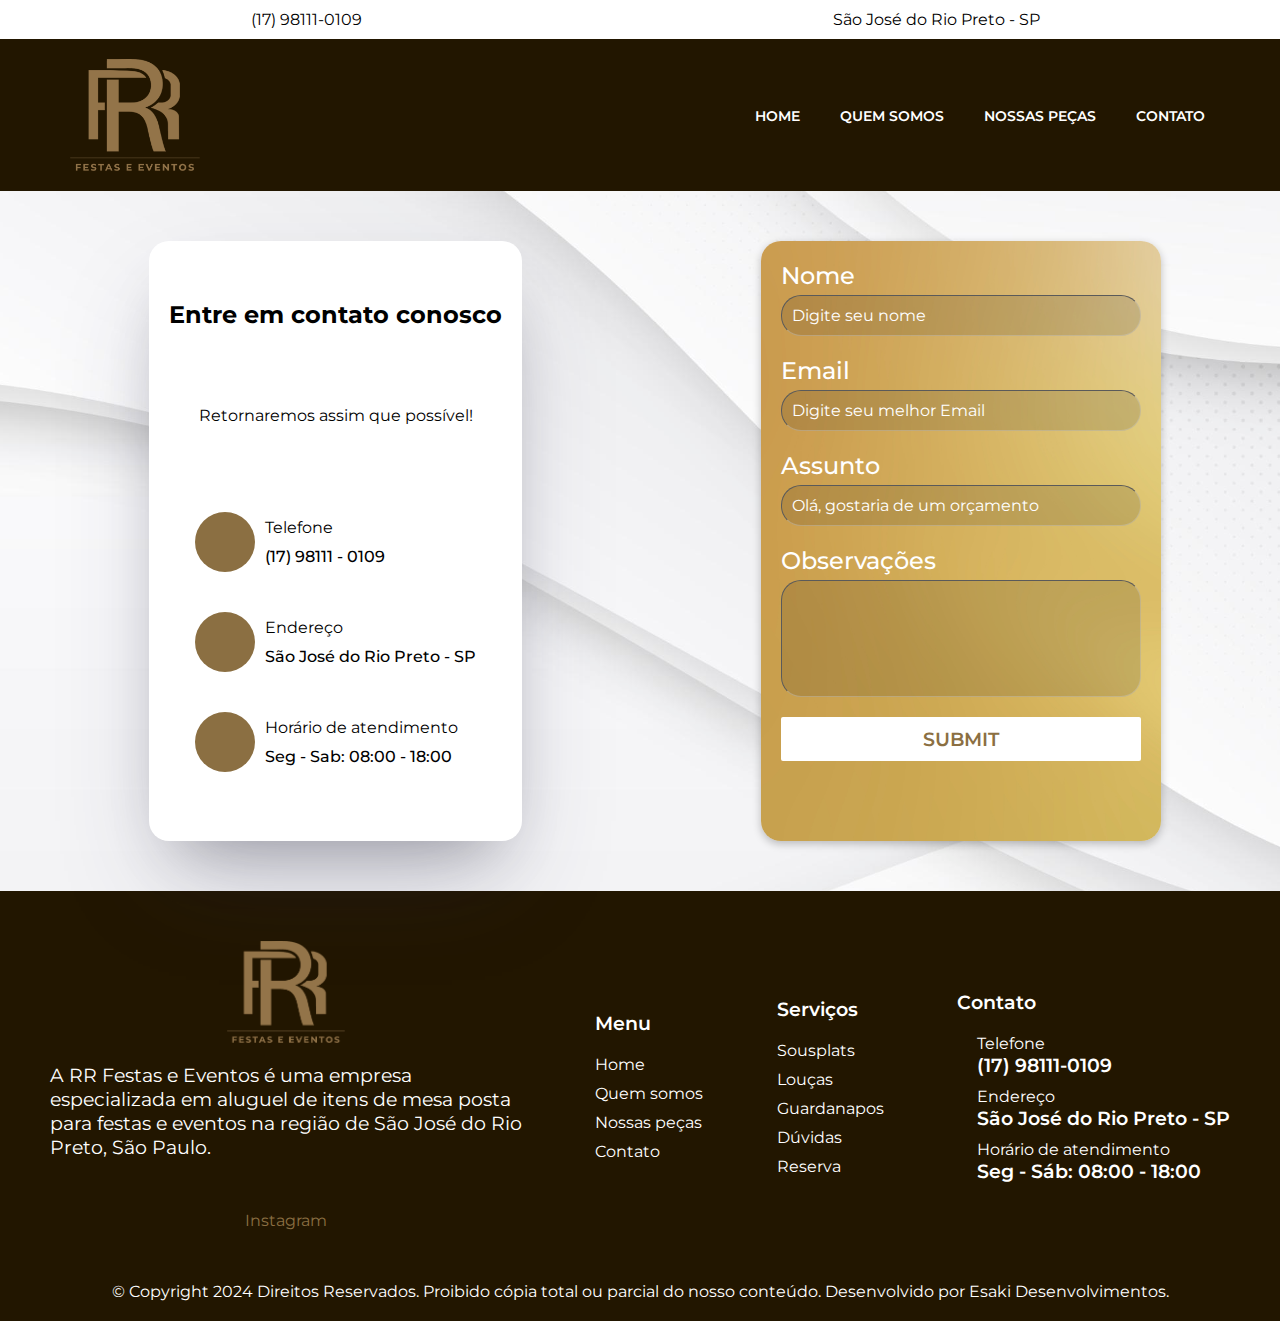
==== commit e28cd844: "commit final" ====
--- a/contato.html
+++ b/contato.html
@@ -13,7 +13,7 @@
     <link href="https://fonts.googleapis.com/css2?family=Montserrat:wght@300;400;500;600;700&display=swap"
         rel="stylesheet">
     <link rel="stylesheet" href="style.css">
-    <title>JMFCred - Contato</title>
+    <title>RR Festas e Eventos - Contato</title>
 </head>
 
 <body>
@@ -76,29 +76,29 @@
                     <i class="fa-solid fa-phone"></i>
                     <div class="info-content">
                         <p>Telefone</p>
-                        <span>(11) 98934 - 3505</span>
+                        <span>(17) 98111 - 0109</span>
                     </div>
                 </div>
                 <div class="informacoes endereco">
                     <i class="fa-solid fa-location-dot"></i>
                     <div class="info-content">
                         <p>Endereço</p>
-                        <span>São Paulo - SP</span>
+                        <span>São José do Rio Preto - SP</span>
                     </div>
                 </div>
                 <div class="informacoes horario">
                     <i class="fa-solid fa-clock"></i>
                     <div class="info-content">
                         <p>Horário de atendimento</p>
-                        <span>Seg - Sex: 09:00 - 18:00</span>
-                    </div>
-                </div>
-                <div class="informacoes horario">
+                        <span>Seg - Sab: 08:00 - 18:00</span>
+                    </div>
+                </div>
+                <!-- <div class="informacoes horario">
                     <i class="fa-solid fa-envelope" style="color: #ffffff;"></i>
                     <div class="info-content">
                         <span>?</span>
                     </div>
-                </div>
+                </div> -->
             </div>
         </div>
         <div class="form">
@@ -114,7 +114,7 @@
 
             <div class="itens">
                 <label for="assunto">Assunto</label>
-                <input id="assunto" type="text" name="assunto" placeholder="Assunto" required>
+                <input id="assunto" type="text" name="assunto" placeholder="Olá, gostaria de um orçamento" required>
             </div>
 
             <div class="itens">
@@ -130,15 +130,17 @@
     <footer id="footer">
         <div class="footer__content">
             <div class="footer__logo">
-                <img src="assets/" alt="Logo JMFCred">
-                <p>A RR Festas e Eventos é uma empresa especializada em alguel de itens de mesa posta para festas e
+                <img src="assets/Logo rr.png" alt="Logo RR Festas e Eventos">
+                <p>A RR Festas e Eventos é uma empresa especializada em aluguel de itens de mesa posta para festas e
                     eventos na região de São José do Rio Preto, São Paulo.
                     <br><br>
                     <!-- CNPJ: 23.237.606/0001-40 -->
                 </p>
                 <div class="icons">
-                    <a target="_blank" href="?"><i class="fa-brands fa-instagram"></i></a>
-                    <a target="_blank" href="?"><i class="fa-brands fa-facebook"></i></a>
+                    <a target="_blank"
+                        href="https://www.instagram.com/rrfestas.eventos?igsh=cHl4eTZ5M3NxajZr&utm_source=qr"><i
+                            class="fa-brands fa-instagram"></i>Instagram</a>
+                    <!-- <a target="_blank" href="?"><i class="fa-brands fa-facebook"></i></a> -->
                 </div>
             </div>
             <div class="footer__menu footer__itens">
@@ -146,16 +148,16 @@
                 <ul>
                     <li><a href="index.html">Home</a></li>
                     <li><a href="sobreNos.html">Quem somos</a></li>
-                    <li><a href="servicos.html">Serviços</a></li>
+                    <li><a href="servicos.html">Nossas peças</a></li>
                     <li><a href="contato.html">Contato</a></li>
                 </ul>
             </div>
             <div class="footer__servicos footer__itens">
                 <span>Serviços</span>
                 <ul>
-                    <li><a href="simulacao.html">Sousplats</a></li>
-                    <li><a href="simulacao.html">Louças</a></li>
-                    <li><a href="simulacao.html">Guardanapos</a></li>
+                    <li><a href="contato.html">Sousplats</a></li>
+                    <li><a href="contato.html">Louças</a></li>
+                    <li><a href="contato.html">Guardanapos</a></li>
                     <li><a href="contato.html">Dúvidas</a></li>
                     <li><a href="contato.html">Reserva</a></li>
                 </ul>
@@ -167,21 +169,21 @@
                         <i class="fa-solid fa-phone"></i>
                         <div>
                             <p>Telefone</p>
-                            <span>(11) 98934-3505</span>
+                            <span>(17) 98111-0109</span>
                         </div>
                     </li>
                     <li>
                         <i class="fa-solid fa-location-dot"></i>
                         <div>
                             <p>Endereço</p>
-                            <span>São Paulo - SP</span>
+                            <span>São José do Rio Preto - SP</span>
                         </div>
                     </li>
                     <li>
                         <i class="fa-solid fa-clock"></i>
                         <div>
                             <p>Horário de atendimento</p>
-                            <span>Seg - Sex: 09:00 - 18:00</span>
+                            <span>Seg - Sáb: 08:00 - 18:00</span>
                         </div>
                     </li>
                 </ul>
--- a/style.css
+++ b/style.css
@@ -84,6 +84,31 @@
 
 main {
   max-width: 100vw;
+}
+main #wpp-btn {
+  margin: 20px;
+  z-index: 999;
+  position: fixed;
+  bottom: 0;
+  right: 0;
+  animation: wpp-btn 1s ease-in-out infinite;
+}
+main #wpp-btn:hover {
+  animation: none;
+}
+main #wpp-btn-mobile {
+  display: none;
+}
+@keyframes wpp-btn {
+  0% {
+    bottom: 0;
+  }
+  50% {
+    bottom: 30px;
+  }
+  100% {
+    bottom: 0;
+  }
 }
 main .carousel-container {
   width: 100%;
@@ -572,6 +597,24 @@
   }
   main {
     max-width: 100vw;
+  }
+  main #wpp-btn {
+    display: none;
+  }
+  main #wpp-btn:hover {
+    animation: none;
+  }
+  main #wpp-btn-mobile {
+    display: flex;
+    margin: 20px;
+    z-index: 999;
+    position: fixed;
+    bottom: 0;
+    right: 0;
+    animation: wpp-btn 1s ease-in-out infinite;
+  }
+  main #wpp-btn-mobile:hover {
+    animation: none;
   }
   main .carousel-container {
     width: 100%;
@@ -1085,7 +1128,7 @@
   padding: 0 50px;
   margin: 50px auto;
   display: flex;
-  flex-direction: row-reverse;
+  flex-direction: column;
   justify-content: center;
   align-items: center;
   gap: 20px;
@@ -1828,29 +1871,26 @@
   margin: 20px;
   padding: 20px;
   width: 300px;
-  height: 420px;
+  height: 300px;
   display: flex;
   justify-content: start;
   gap: 20px;
   flex-direction: column;
-  align-items: left;
+  align-items: center;
   transition: 0.5s;
   cursor: pointer;
-  border-radius: 10px;
-  background-color: #fff;
-  box-shadow: rgba(50, 50, 93, 0.25) 0px 13px 27px -5px, rgba(0, 0, 0, 0.3) 0px 8px 16px -8px;
+  background: rgba(255, 255, 255, 0.03);
+  box-shadow: 0 15px 35px rgba(0, 0, 0, 0.2);
+  border-bottom: 5px solid rgba(255, 255, 255, 0.1);
+  border-left: 5px solid rgba(255, 255, 255, 0.1);
+  border-radius: 30px;
 }
 #main-servicos .servicos .servico img {
   width: 100%;
 }
 #main-servicos .servicos .servico h2 {
   font-size: 1.2rem;
-  color: #000;
-  text-align: left;
-}
-#main-servicos .servicos .servico p {
-  font-size: 1rem;
-  color: #a7a7a7;
+  color: #8b6f42;
   text-align: left;
 }
 #main-servicos .servicos .servico:hover {
@@ -1876,10 +1916,11 @@
     gap: 10px;
     flex-direction: column;
     align-items: center;
-    border-radius: 10px;
-    background-color: #fff;
-    box-shadow: rgba(50, 50, 93, 0.25) 0px 13px 27px -5px, rgba(0, 0, 0, 0.3) 0px 8px 16px -8px;
-    transition: 0.5s;
+    background: rgba(255, 255, 255, 0.03);
+    box-shadow: 0 15px 35px rgba(0, 0, 0, 0.2);
+    border-bottom: 5px solid rgba(255, 255, 255, 0.1);
+    border-left: 5px solid rgba(255, 255, 255, 0.1);
+    border-radius: 30px;
     cursor: pointer;
   }
   .servicos .servico h2 {
